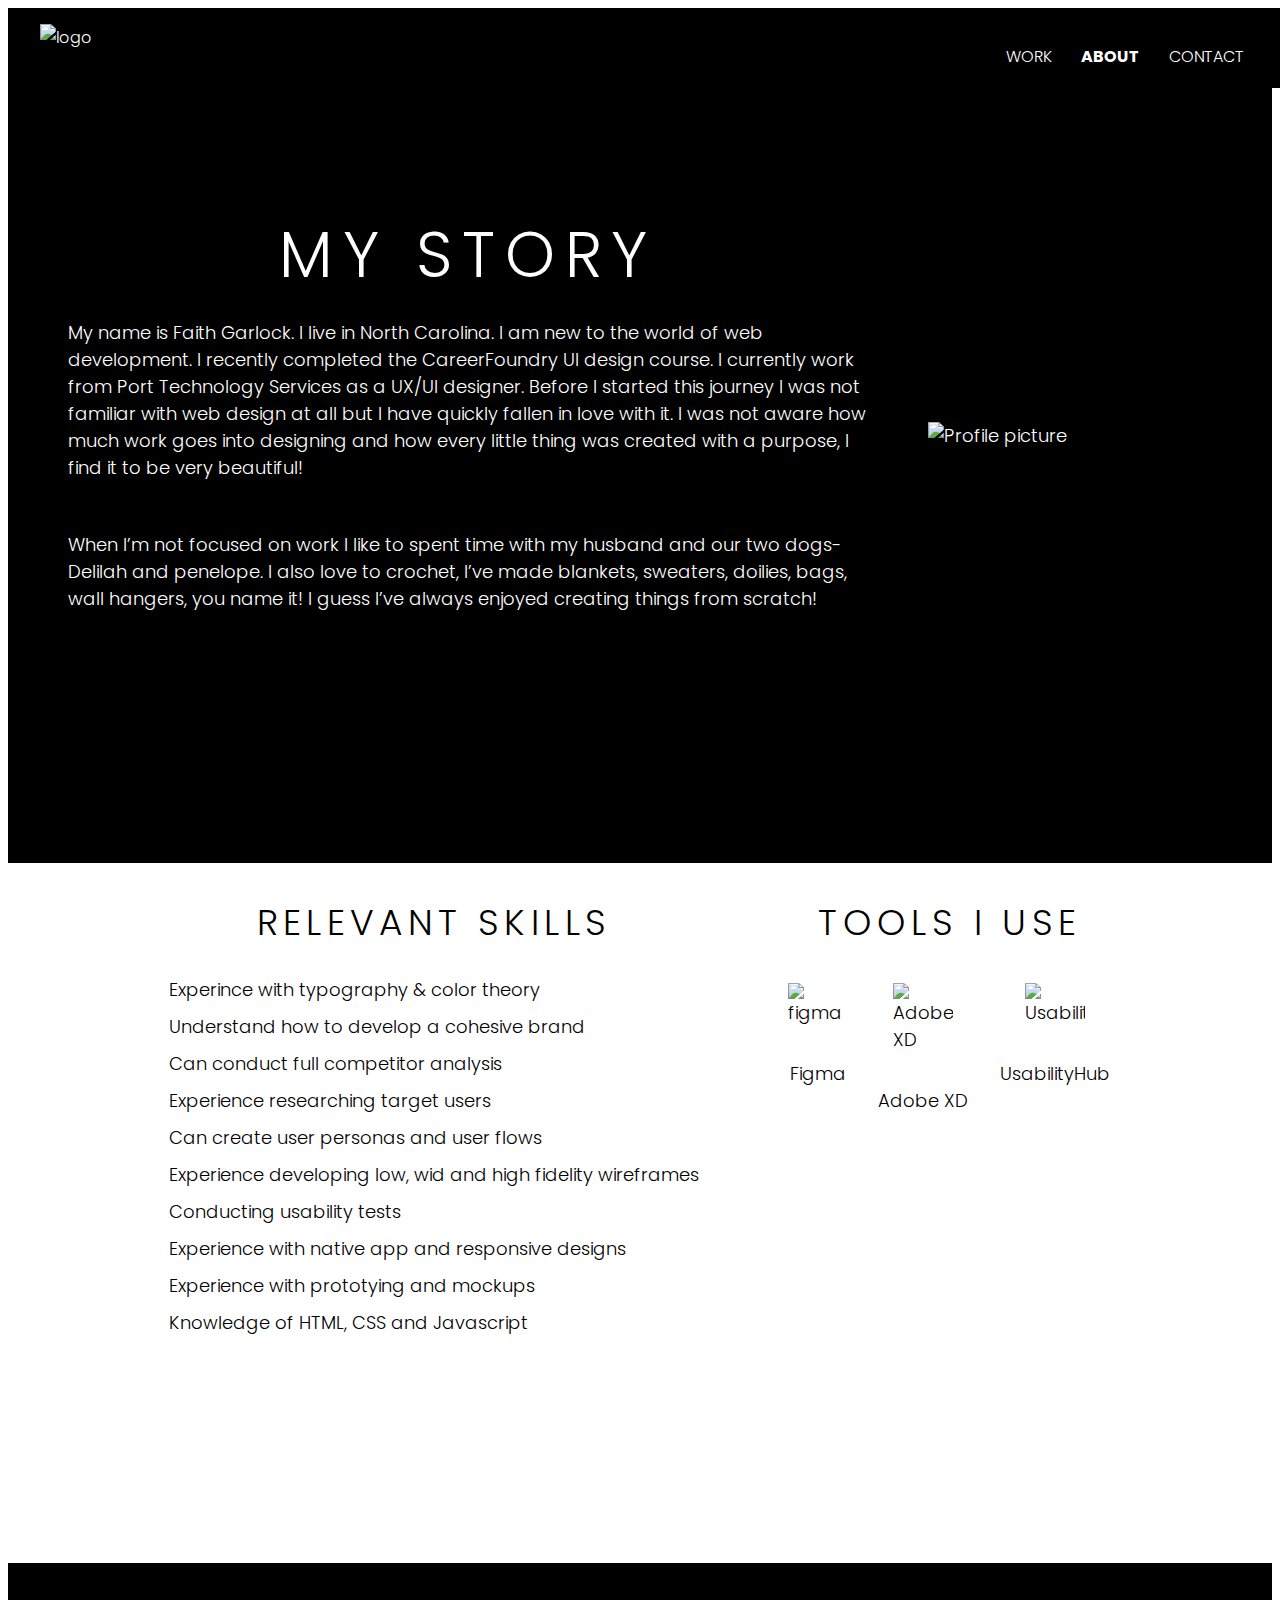
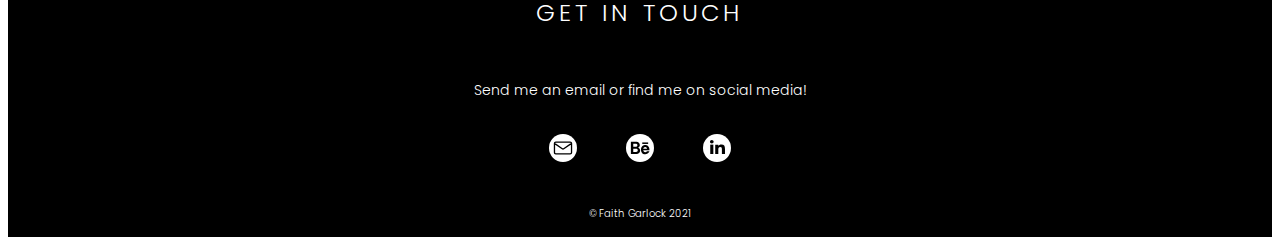
==== about.html @ e8e2e633 "final changes" ====
<!DOCTYPE html>
<html lang="en" dir="ltr">

<head>
  <meta name="viewport" content="width=device-width, initial-scale=1">
  <meta charset="utf-8">
  <title>About Faith UX/UI Designer</title>
  <link rel="stylesheet" type="text/css" href="normalize.css">
  <link rel="preconnect" href="https://fonts.googleapis.com">
  <link rel="preconnect" href="https://fonts.gstatic.com" crossorigin>
  <link href="https://fonts.googleapis.com/css2?family=Poppins:wght@300;400;500;600;700&display=swap" rel="stylesheet">
  <link rel="stylesheet" type="text/css" href="style.css">
</head>




<body>
  <header>
    <div class="container">
      <div class="navtoggle" id="myNavtoggle">
        <a href="index.html"><img src="img/logo.svg" alt="logo" class="logo"></a>
        <nav>
          <ul class="navigation">
            <li><a href="index.html">WORK</a></li>
            <li><a href="about.html" style="font-weight: 700">ABOUT</a></li>
            <li><a href="#contact">CONTACT</a></li>
            <li><a href="javascript:void(0);" class="icon" onclick="menuToggle()"><img src="img/menu.svg" alt="menu"></a></li>
          </ul>
        </nav>
      </div>
    </div>
  </header>


  <main>
    <div class="me">
    <div class="me-flex">
      <img src="img/profile-small.png" alt="Profile picture">
      <div class="story">
        <h1>MY STORY</h1>
        <p>My name is Faith Garlock. I live in North Carolina. I am new to the world of web development. I recently completed the CareerFoundry UI design course. I currently work from Port Technology Services as a UX/UI designer. Before I started
          this journey I was not familiar with web design at all but I have quickly fallen in love with it. I was not aware how much work goes into designing and how every little thing was created with a purpose, I find it to be very beautiful!</p>
        <p>When I’m not focused on work I like to spent time with my husband and our two dogs- Delilah and penelope. I also love to crochet, I’ve made blankets, sweaters, doilies, bags, wall hangers, you name it! I guess I’ve always enjoyed creating
          things from scratch!</p>
      </div>
      </div>
      </div>

  <div class="abilities">
    <div class="skills">
      <h2>RELEVANT SKILLS</h2>
      <div>
        <ul>
          <li>Experince with typography & color theory</li>
          <li>Understand how to develop a cohesive brand</li>
          <li>Can conduct full competitor analysis</li>
          <li>Experience researching target users</li>
          <li>Can create user personas and user flows</li>
          <li>Experience developing low, wid and high fidelity wireframes</li>
          <li>Conducting usability tests</li>
          <li>Experience with native app and responsive designs</li>
          <li>Experience with prototying and mockups</li>
          <li>Knowledge of HTML, CSS and Javascript</li>
        </ul>
      </div>
      </div>

      <div class="tools">
        <h2>TOOLS I USE</h2>
        <div class="icon">
        <div>
          <img src="img/icons/figma.svg" alt="figma">
          <p>Figma</p>
        </div>
        <div>
          <img src="img/icons/xd.svg" alt="Adobe XD">
          <p>Adobe XD</p>
        </div>
        <div>
          <img src="img/icons/usehub.svg" alt="UsabilityHub">
          <p>UsabilityHub</p>
        </div>
      </div>
      </div>
      </div>


  </main>


  <footer>
    <!--container for whole footer why?-->
<div id="contact">
      <h2>GET IN TOUCH</h2>
      <p>Send me an email or find me on social media!</p>
      <!--social media links-->
      <div>
        <ul>
          <li><a href="mailto:faith.garlock@porttechnologyservices.com?subject=Saw%20your%20portfolio&body=I%20love%20your%20work!" target="_blank">
              <svg width="32" height="32" viewBox="0 0 32 32" fill="none" xmlns="http://www.w3.org/2000/svg">
                <rect x="2" y="2" width="28" height="28" rx="14" fill="#ffffff" />
                <path
                  d="M15.2529 16.7953L14.8794 17.3348L14.8794 17.3348L15.2529 16.7953ZM16.7471 16.7953L17.1206 17.3348L17.1206 17.3348L16.7471 16.7953ZM8.78125 10.75H23.2188V9.4375H8.78125V10.75ZM23.875 11.4062V20.5938H25.1875V11.4062H23.875ZM23.2188 21.25H8.78125V22.5625H23.2188V21.25ZM8.125 20.5938V11.4062H6.8125V20.5938H8.125ZM8.78125 21.25C8.41881 21.25 8.125 20.9562 8.125 20.5938H6.8125C6.8125 21.6811 7.69394 22.5625 8.78125 22.5625V21.25ZM23.875 20.5938C23.875 20.9562 23.5812 21.25 23.2188 21.25V22.5625C24.3061 22.5625 25.1875 21.6811 25.1875 20.5938H23.875ZM23.2188 10.75C23.5812 10.75 23.875 11.0438 23.875 11.4062H25.1875C25.1875 10.3189 24.3061 9.4375 23.2188 9.4375V10.75ZM8.78125 9.4375C7.69394 9.4375 6.8125 10.3189 6.8125 11.4062H8.125C8.125 11.0438 8.41881 10.75 8.78125 10.75V9.4375ZM7.09521 11.9458L14.8794 17.3348L15.6265 16.2557L7.84229 10.8667L7.09521 11.9458ZM17.1206 17.3348L24.9048 11.9458L24.1577 10.8667L16.3735 16.2557L17.1206 17.3348ZM14.8794 17.3348C15.5536 17.8016 16.4464 17.8016 17.1206 17.3348L16.3735 16.2557C16.1488 16.4113 15.8512 16.4113 15.6265 16.2557L14.8794 17.3348Z"
                  fill="#000000" />
              </svg></a></li>
          <li><a href="https://www.behance.net/faithgarlock" target="_blank">
              <svg width="32" height="32" viewBox="0 0 32 32" fill="none" xmlns="http://www.w3.org/2000/svg">
                <circle cx="16" cy="16" r="14" fill="#ffffff" />
                <path fill-rule="evenodd" clip-rule="evenodd"
                  d="M6.87595 21.9597V9.74365H12.5232C14.3371 9.74365 15.8076 11.2141 15.8076 13.028C15.8076 14.1807 15.4532 14.8947 14.1536 15.6272C15.7087 16.3358 16.1406 17.3178 16.1406 18.6877C16.1406 20.5408 14.4944 21.9597 12.6413 21.9597H6.87595ZM9.26562 11.7658V14.7033H12.0625C12.0625 14.7033 13.4219 14.7033 13.4219 13.2346C13.4219 11.7658 12.0625 11.7658 12.0625 11.7658H9.26562ZM9.26562 19.8908V16.7189H12.2656C12.75 16.7189 13.7656 16.9689 13.7656 18.4689C13.7656 19.5814 12.7656 19.8804 12.2656 19.8908H9.26562Z"
                  fill="#000000" />
                <path fill-rule="evenodd" clip-rule="evenodd"
                  d="M21.25 13.1096C19.5312 13.1096 16.9844 14.3439 16.9844 17.6252C16.9844 19.6232 18.0781 22.1877 21.3594 22.1877C23.9844 22.1877 25.1927 20.2606 25.4688 19.2971H23C22.875 19.7346 22.3906 20.2189 21.3594 20.2189C19.8594 20.2189 19.3281 18.9377 19.25 18.2971H25.4688V17.6252C25.4688 14.3439 22.9688 13.1096 21.25 13.1096ZM21.25 14.9846C19.85 14.9846 19.3333 16.1408 19.25 16.7189H23C23 16.1408 22.65 14.9846 21.25 14.9846Z"
                  fill="#000000" />
                <path d="M18.2656 10.4377V11.9533H24.1562V10.4377H18.2656Z" fill="#000000" />
              </svg></a></li>
          <li><a href="https://www.linkedin.com/in/faith-garlock-1462a0104/" target="_blank">
              <svg width="32" height="32" viewBox="0 0 32 32" fill="none" xmlns="http://www.w3.org/2000/svg">
                <rect x="2" y="2" width="28" height="28" rx="14" fill="#ffffff" />
                <path d="M12.6186 9.69215C12.6186 10.6267 11.8085 11.3843 10.8093 11.3843C9.81004 11.3843 9 10.6267 9 9.69215C9 8.7576 9.81004 8 10.8093 8C11.8085 8 12.6186 8.7576 12.6186 9.69215Z" fill="#000000" />
                <path d="M9.24742 12.6281H12.3402V22H9.24742V12.6281Z" fill="#000000" />
                <path
                  d="M17.3196 12.6281H14.2268V22H17.3196C17.3196 22 17.3196 19.0496 17.3196 17.2049C17.3196 16.0976 17.6977 14.9855 19.2062 14.9855C20.911 14.9855 20.9008 16.4345 20.8928 17.5571C20.8824 19.0244 20.9072 20.5219 20.9072 22H24V17.0537C23.9738 13.8954 23.1508 12.4401 20.4433 12.4401C18.8354 12.4401 17.8387 13.1701 17.3196 13.8305V12.6281Z"
                  fill="#000000" />
              </svg></a></li>
        </ul>
      </div>
      <p class="copyright">&copy; Faith Garlock 2021</p>
    </div>
  </footer>

  <script src="https://code.jquery.com/jquery-migrate-3.3.2.min.js" integrity="sha256-Ap4KLoCf1rXb52q+i3p0k2vjBsmownyBTE1EqlRiMwA=" crossorigin="anonymous"></script>
  <script src="scripts.js"></script>
</body>







</html>
---- style.css ----
*{
  box-sizing: border-box;
}


body {
  font-family: 'poppins', sans-serif;
  font-size: 18px;
  font-weight: 300;
  line-height: 27px;
  color: #ffffff;
}

h1 {
  font-family: 'poppins', sans-serif;
  font-size: 48px;
  font-weight: 300;
  line-height: 60px;
  letter-spacing: 0.15em;
  color: #ffffff;
  text-align: center;
}

h2 {
  font-family: 'poppins', sans-serif;
  font-size: 36px;
  font-weight: 300;
  line-height: 60px;
  letter-spacing: 0.15em;
  color: #000000;
  text-align: center;
}


p {
  padding: 1rem 0;
}



.logo {
  padding-bottom: 10px;
}

.title {
    background-color: #000000;
}

.title div{
  display: flex;
  background-color: #000000;
  color: #ffffff;
  height: 95vh;
  flex-direction: column;
  justify-content: flex-end;
  justify-content: space-between;
  padding: 10px 12px;
  text-align: center;
}

.title h1 {
  padding: 20vh 10px 0 10px;
}

.title p {
  padding: 0 20px 175px 20px;
}

.title .caption {
  font-size: 0.77rem;
  padding: 0;
  margin-bottom: 0;


}

/********************************navigation section********************/

header {
  background-color: #000000;
  position: fixed;
  width: 100%;
  z-index: 10000;
  height: 80px;
}



.navtoggle li:not(:last-child) {
  display: none;
}

.navtoggle, .navtoggle.responsive {
  position: relative;
  padding: 1rem 2rem 0 2rem;
  background-color: #000000;
}

.navtoggle li .icon {
  position: absolute;
  right: 2rem;
  top: 40px;
  font-size: 20px;
}

.navtoggle.responsive nav {
  padding: 0;
  background-color: #000000;
}

.navtoggle.responsive li  {
  display: block;
  padding: 10px 0;
  text-align: center;
}

.navtoggle.responsive li:last-child  {
  padding: 0 0 10px;
}

nav>ul {
  list-style-type: none;
  padding: 0;
}

/*******button*******/

a {
  color: #ffffff;
  text-decoration: none;
  font-size: 16px;
}



/************************main****************************/

.budgie {
  background-color: #154C6B;
}

main img {
display: block;
width: 100%;
margin: 0 auto;
}

.raveled .picture {
  width: 100%;
}

.text {
  width: 75%;
}

.picture {
  padding-top: 25px;
}

.things {
  background-color: #9FDAE7;
}

.hungry {
  background-color: #F8F9FC;
}

.link {
  display: block;
}

.link:hover {
  cursor: pointer;
  opacity: 0.7;
}





/**************************************************************about me page***************************************************************/

.me {
  display: flex;
  align-items: center;
  justify-content: center;
  background-color: #000000;
  min-height: 95vh;
  padding: 20px;
}

.me-flex {
  display: flex;
  align-items: center;
  justify-content: center;
  flex-direction: column;
  gap: 60px;
  background-color: #000000;
}

.me img {
  width: 50vw;
  max-width: 288px;
}

.story, .story h1 {
  max-width: 800px;
  margin: auto;
}





.skills h2 {
  margin-bottom: 0;
}

.skills, .tools {
  color: #000000;
  display: flex;
  flex-direction: column;
  justify-content: center;
  align-self: flex-start;
}

.tools {
  padding-bottom: 16px;
}

.skills ul {
  list-style-type: none;
  padding: 0;
}

.skills div {
  margin: auto;
}

.skills ul li {
  padding: 5px 15px;
}

.tools img {
  width: 60px;
}

.tools p {
  padding: 16px 16px;
  text-align: center;
}

.icon {
display: flex;
justify-content: center;
flex-direction: row;
}









/****************************************************************************************budgie case study**************************************************************************************/


.blue, .blue .navtoggle, .navtoggle.responsive, .navtoggle.responsive nav {
  background-color: #154C6B;
}



.budgie-main {
  margin: auto;
  color: #000000;
  font-weight: 400;
  font-size: 16px;
  padding: 1rem;
  max-width: 1100px;
}

.budgie-main h3 {
  font-weight: 500;
  font-size: 30px;
  letter-spacing: normal;
  color: #154C6B;
  margin: 10px 0;
}

.budgie-main h4 {
  font-weight: 600;
  font-size: 30px;
  letter-spacing: normal;
  color: #154C6B;
}

.budgie-main h2 {
  font-weight: 600;
  font-size: 36px;
  letter-spacing: normal;
  color: #154C6B;
}

.budgie-main p {
  padding: 0;
}

h5 {
  font-size: 12px;
  margin: 0;
}


.intro {
  padding: 100px 0 5vh 0;
  display: flex;
  flex-direction: column;
  align-items: center;
  justify-content: center;
}

.intro p {
 text-align: center;
}

.mockup {
  padding-top: 20px;
}


.overview {
  background-color: #154C6B;
  display: flex;
  align-items: center;
  justify-content: center;
  color: #ffffff;
  border-radius: 30px;
}

.overview-flex {
  display: flex;
  justify-content: center;
  flex-direction: column;
  padding: 1rem 10%;
}

.overview h2 {
  color: #ffffff;
  text-align: left;
  margin: 0;
}

.overview p {
  padding: 0;
}

.whys div {
  padding: 5px 0;
}


.analysis {
  padding: 5vh 0;
}

.analysis-flex {
  display: flex;
  flex-direction: column;
  gap: 10px;
}

.box {
  background-color: #F3FBFF;
  border: 3px solid #E5F4FD;
  border-radius: 30px;
  color: #154C6B;
}

.box h4 {
  margin: 0;
}

.box p {
  padding: 5px 0;
}


.column {
  display: flex;
  flex-direction: column;
}

.box-flex {
  display: flex;
  flex-direction: column;
  justify-content: center;
  padding: 2rem 1rem;
  max-width: 675px;
  margin: auto;
  grid-gap: 16px;
}

.mvp {
  display: flex;
  background-color: #FCEDB7;
  color: #E1A200;
  width: 250px;
  height: 250px;
  border-radius: 50%;
  align-self: flex-end;
  z-index: 2;
  margin-top: -40px;
}

.mvp-flex {
  display: flex;
  flex-direction: column;
  align-items: center;
  justify-content: center;
  text-align: center;
  padding: 10px;
}

.mvp h3 {
  color: #E1A200;
  font-weight: 700;
}

.mvp p {
  font-weight: 500;
}

.flow, .flow img {
  margin-top: 5vh;
}

.flow img {
  max-width: 1000px;
}

.colors {
  display: flex;
  flex-direction: column;
  align-items: center;
  gap: 30px;
  padding: 3vh 0 5vh 0;
}


.colors-flex, .colors-show {
  display: flex;
  width: 90vw;
  max-width: 990px;
  flex-direction: row;
  justify-content: space-around;
  font-size: 12px;
  text-align: center;
}


.colors-show {
    display: none;
}

.style, .wireframe, .challanges, .test {
  margin: 10vh 0;
}

.style h5 {
  font-weight: 500;
  color: #5f5f5f;
}

.circle {
  display: block;
  margin: auto;
  height: 45px;
  width: 45px;
  border-radius: 50%;
}

.font h4 {
  margin: 0 0 10px 0;
}

.font {
  display: flex;
  flex-direction: row;
  justify-content: space-around;
}

.wireframe-column {
  display: flex;
  flex-direction: column;
  justify-content: space-around;
  width: 90vw;
  max-width: 1100px;
  text-align: center;
  margin-top: 3vh;
  gap: 20px;
}

.wireframe-flex {
  display: flex;
  align-items: center;
  flex-direction: row;
  gap: 20px;
}

.wireframe img {
  width: 100%;
}

.options {
  display: flex;
  flex-direction: column;
}

.options-row {
  display: flex;
  flex-direction: row;
  justify-content: space-between;
}

.options-row div {
  max-width: 340px;
}

.test-flex {
  display: flex;
  flex-direction: row;
  max-width: 900px;
  justify-content: center;
  align-items: flex-start;
  gap: 20px;
  margin: 3vh auto;
}

.end {
  align-items: flex-end;
}

.test h4 {
  font-size: 24px;
  font-weight: 500;
  margin: 0;
  text-align: center;
}

.test-flex img {
  width: 40%;
  max-width: 220px;
}


.comment p {
  margin: 20px 0;
}
.comment {
  max-width: 450px;
  margin: 30px 0;

}


.test .mvp {
  align-items: center;
  justify-content: center;
  margin-top: -90px;
}

.design img {
  padding: 20px 0;
  max-width: 100%;
}

.design {
  padding-top: 8vh;
}

.screen {
  margin: 5vh 0;
  text-align: center;
}



.screen h2 {
  margin: 0;
}

















/*******************************************footer*********************************/
footer {
  text-align: center;
  color: #ffffff;
  background-color: #000000;
}

footer h2 {
  font-family: 'poppins', sans-serif;
  font-size: 24px;
  font-weight: 300;
  color: #ffffff;
  letter-spacing: 0.15em;
  padding: 20px 0 10px 0;
  margin: 0;
}

footer p {
  font-family: 'poppins', sans-serif;
  font-size: 14px;
  font-weight: 300;
  padding: 10px 0;
}

footer .copyright {
font-size: 10px;
}

nav>ul {
  list-style-type: none;
  padding: 0;
}


nav>ul>li>a {
  padding: 0 12px;
}


footer ul {
  list-style-type: none;
  padding: 0;
}

footer ul li {
  display: inline-block;
}

footer ul li a {
  padding: 0 20px;
}

footer {
  content: "";
  clear: both;
}

/****************************************641px or larger********************/
@media only screen and (min-width: 641px) {


  h1 {
    font-size: 48px;
  }


  .picture {
    max-width: 641px;
  }

  .raveled .picture {
    max-width: 700px;
  }

  .text {
    max-width: 400px;
  }

  .title div{
    max-width: 1200px;
    margin: auto;
  }

  .title p {
    max-width: 1000px;
    margin: auto;
  }

  .title h1 {
    padding-top: 20vh;
  }


/***************budgie case study*************/

.intro p {
  width: 85vw;
}

.mvp {
  margin-top: -60px;
  height: 300px;
  width: 300px;
}

.circle {
  width: 60px;
  height: 60px;
}

.colors-flex-row {
  display: flex;
  flex-direction: row;
  justify-content: center;
}

.weight-flex {
  display: flex;
  flex-direction: row;
  gap: 20px;
}

.colors-show {
  display: flex;
}

.colors-hide {
  display: none;
}

.wireframe-flex {
  display: flex;
  align-items: center;
  flex-direction: column;
  gap: 20px;
}

.wireframe-column {
  flex-direction: row;
}



}




/*******navigation************/

.navtoggle {
  display: flex;
  justify-content: space-between;
}

.navtoggle li:not(:last-child) {
  display: inline-block;
}

.navtoggle li:last-child {
  display: none;
}







/****************************************1024px or larger********************/
@media only screen and (min-width: 1024px) {


.title p {
  font-size: 24px;
}



h1 {
  font-size: 64px;
}

  .index img {
    width: 50%;
  }

.text {
  max-width: 500px;
}

.budgie-flex, .things-flex, .raveled-flex, .hungry-flex {
  display: flex;
  flex-direction: row-reverse;
  max-width: 1000px;
  min-height: 460px;
  margin: auto;
}

.raveled-flex, .hungry-flex {
  flex-direction: row;
}

.raveled-flex {
  max-width: 1300px;
}

.raveled picture {
  width: 100%;
  align-self: flex-end;
}

.name {
  display: none;
}









/***************about me*************/
.me-flex {
  flex-direction: row-reverse;
  padding: 0 40px;
}

.abilities {
  display: flex;
  flex-direction: row;
  justify-content: center;
  gap: 60px;
  height: 700px;
}







/*********budgie case study*******/


.budgie-main {
  font-size: 18px;
}

.intro p {
  max-width: 900px;
}

.analysis-flex {
  flex-direction: row;
  justify-content: space-between;
}

.box {
  max-width: 500px;
  height: 400px;
}

.mvp {
  margin-top: -60px;
}

.box-flex {
  padding: 2rem;
}

.box p {
  padding: 10px 0;
}

.circle {
  width: 75px;
  height: 75px;
  margin: 0 10px;
}

.wireframe-flex {
  flex-direction: row;
}

.test .mvp {
  width: 500px;
  height: 500px;
  align-items: center;
  justify-content: flex-start;
  margin-top: -600px;
}

.screen {
  max-width: 90%;
padding-bottom: 150px;
}


}
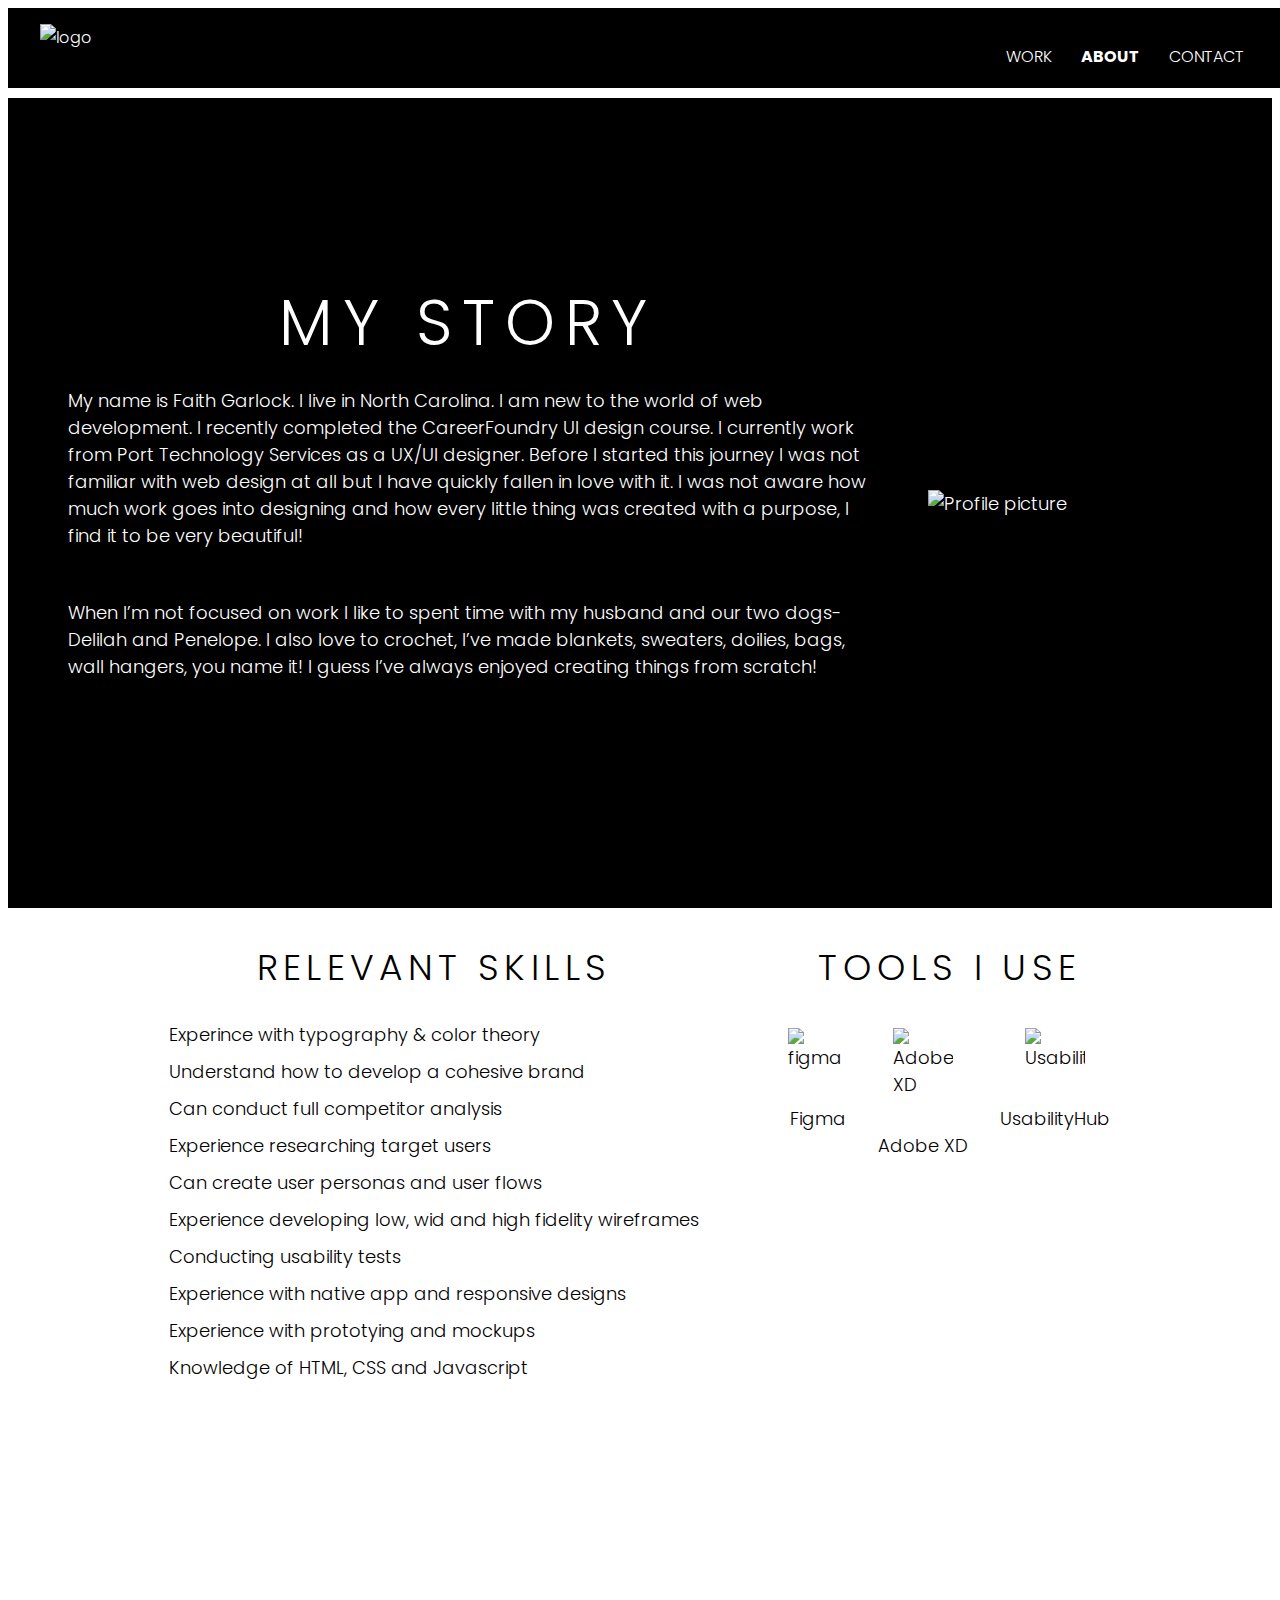
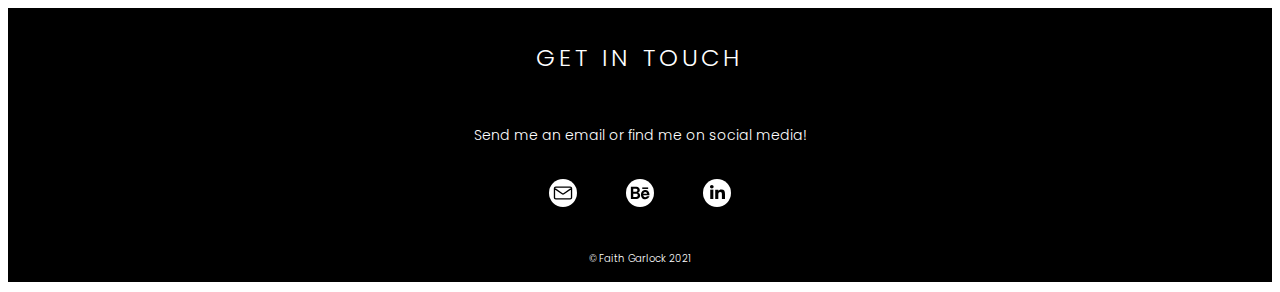
==== commit 0d578fe9: "small corrections" ====
--- a/about.html
+++ b/about.html
@@ -33,7 +33,7 @@
   </header>
 
 
-  <main>
+  <main class="about">
     <div class="me">
     <div class="me-flex">
       <img src="img/profile-small.png" alt="Profile picture">
@@ -41,7 +41,7 @@
         <h1>MY STORY</h1>
         <p>My name is Faith Garlock. I live in North Carolina. I am new to the world of web development. I recently completed the CareerFoundry UI design course. I currently work from Port Technology Services as a UX/UI designer. Before I started
           this journey I was not familiar with web design at all but I have quickly fallen in love with it. I was not aware how much work goes into designing and how every little thing was created with a purpose, I find it to be very beautiful!</p>
-        <p>When I’m not focused on work I like to spent time with my husband and our two dogs- Delilah and penelope. I also love to crochet, I’ve made blankets, sweaters, doilies, bags, wall hangers, you name it! I guess I’ve always enjoyed creating
+        <p>When I’m not focused on work I like to spent time with my husband and our two dogs- Delilah and Penelope. I also love to crochet, I’ve made blankets, sweaters, doilies, bags, wall hangers, you name it! I guess I’ve always enjoyed creating
           things from scratch!</p>
       </div>
       </div>
--- a/style.css
+++ b/style.css
@@ -72,8 +72,6 @@
   font-size: 0.77rem;
   padding: 0;
   margin-bottom: 0;
-
-
 }
 
 /********************************navigation section********************/
@@ -92,6 +90,8 @@
   display: none;
 }
 
+
+
 .navtoggle, .navtoggle.responsive {
   position: relative;
   padding: 1rem 2rem 0 2rem;
@@ -120,6 +120,7 @@
   padding: 0 0 10px;
 }
 
+
 nav>ul {
   list-style-type: none;
   padding: 0;
@@ -167,27 +168,35 @@
   background-color: #F8F9FC;
 }
 
-.link {
+.link, .link-light {
   display: block;
 }
 
 .link:hover {
   cursor: pointer;
+  opacity: 0.9;
+}
+
+.link-light:hover {
+  cursor: pointer;
   opacity: 0.7;
 }
 
 
 
-
-
 /**************************************************************about me page***************************************************************/
 
+
+.about {
+  padding-top: 90px;
+}
+
 .me {
   display: flex;
   align-items: center;
   justify-content: center;
   background-color: #000000;
-  min-height: 95vh;
+  min-height: 90vh;
   padding: 20px;
 }
 
@@ -269,7 +278,7 @@
 /****************************************************************************************budgie case study**************************************************************************************/
 
 
-.blue, .blue .navtoggle, .navtoggle.responsive, .navtoggle.responsive nav {
+.blue, .blue .navtoggle, .blue .navtoggle.responsive, .blue .navtoggle.responsive nav {
   background-color: #154C6B;
 }
 
@@ -753,13 +762,6 @@
 
 
 
-}
-
-
-
-
-/*******navigation************/
-
 .navtoggle {
   display: flex;
   justify-content: space-between;
@@ -772,6 +774,16 @@
 .navtoggle li:last-child {
   display: none;
 }
+
+
+}
+
+
+
+
+/*******navigation************/
+
+
 
 
 
@@ -847,7 +859,6 @@
   gap: 60px;
   height: 700px;
 }
-
 
 
 
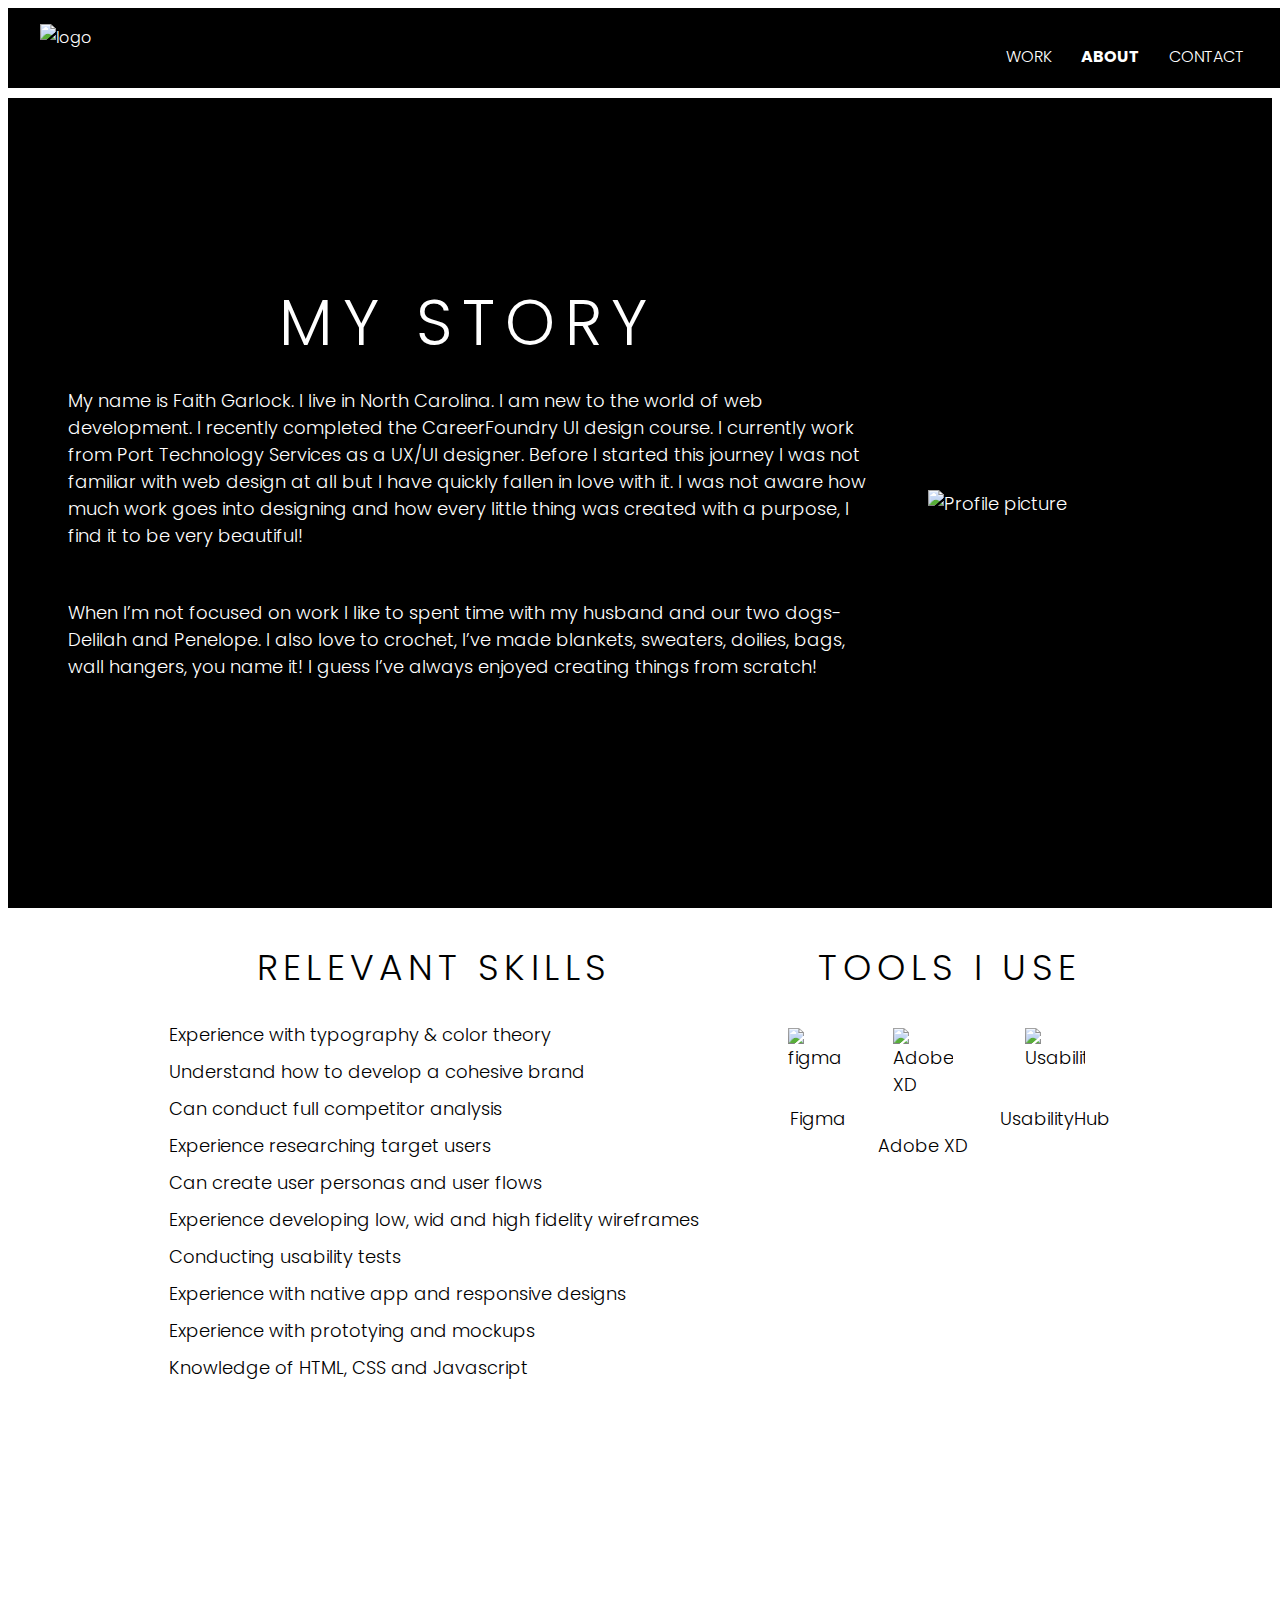
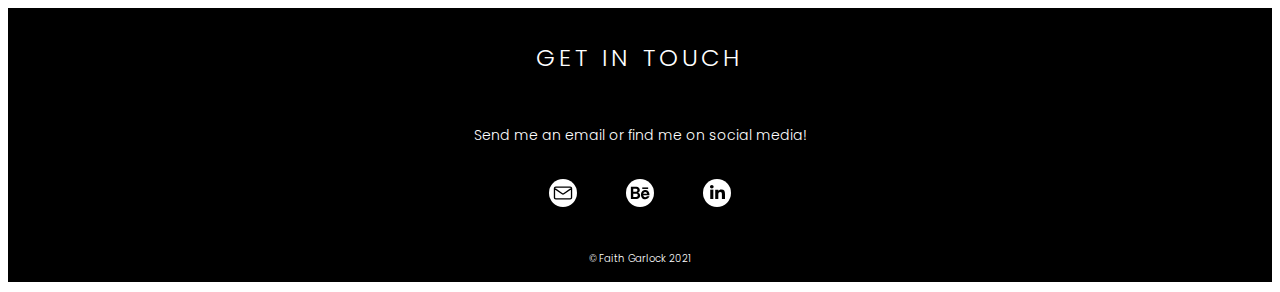
==== commit f69a3b3e: "spelling error" ====
--- a/about.html
+++ b/about.html
@@ -52,7 +52,7 @@
       <h2>RELEVANT SKILLS</h2>
       <div>
         <ul>
-          <li>Experince with typography & color theory</li>
+          <li>Experience with typography & color theory</li>
           <li>Understand how to develop a cohesive brand</li>
           <li>Can conduct full competitor analysis</li>
           <li>Experience researching target users</li>
